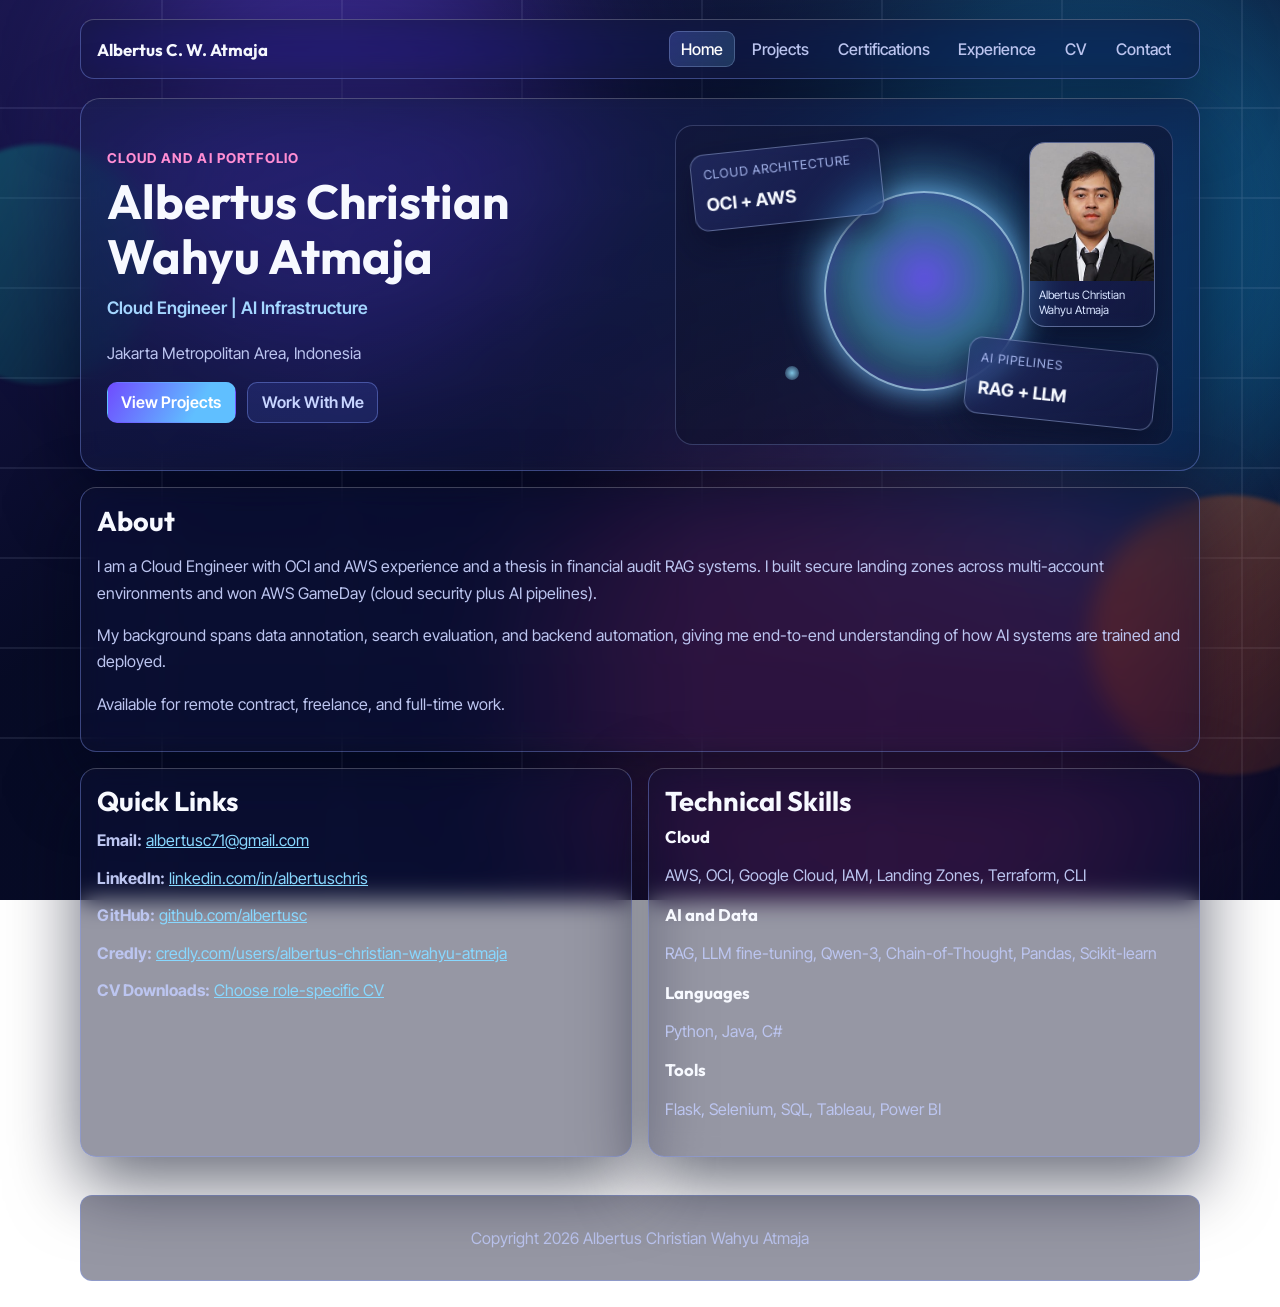
==== index.html @ 47d56a21 "Add files via upload" ====
<!doctype html>
<html lang="en">
<head>
  <meta charset="UTF-8">
  <meta name="viewport" content="width=device-width, initial-scale=1.0">
  <meta name="description" content="Albertus Christian Wahyu Atmaja portfolio: Cloud Engineer and AI Infrastructure specialist.">
  <title>Albertus Christian Wahyu Atmaja | Cloud Engineer | AI Infrastructure</title>
  <link rel="preconnect" href="https://fonts.googleapis.com">
  <link rel="preconnect" href="https://fonts.gstatic.com" crossorigin>
  <link href="https://fonts.googleapis.com/css2?family=Inter+Tight:wght@400;500;700&family=Outfit:wght@500;700&display=swap" rel="stylesheet">
  <link rel="stylesheet" href="styles.css">
</head>
<body class="home-page">
  <div class="bg-orb orb-1"></div>
  <div class="bg-orb orb-2"></div>
  <header class="site-header">
    <a class="brand" href="index.html">Albertus C. W. Atmaja</a>
    <button id="navToggle" class="nav-toggle" aria-label="Toggle navigation">Menu</button>
    <nav id="siteNav" class="site-nav">
      <a class="active" href="index.html">Home</a>
      <a href="projects.html">Projects</a>
      <a href="certifications.html">Certifications</a>
      <a href="experience.html">Experience</a>
      <a href="cv.html">CV</a>
      <a href="contact.html">Contact</a>
    </nav>
  </header>

  <main>
    <section class="hero reveal">
      <div class="hero-layout">
        <div>
          <p class="kicker">Cloud and AI Portfolio</p>
          <h1>Albertus Christian Wahyu Atmaja</h1>
          <p class="hero-subtitle">Cloud Engineer | AI Infrastructure</p>
          <p class="hero-location">Jakarta Metropolitan Area, Indonesia</p>
          <div class="hero-cta-row">
            <a class="btn btn-primary" href="projects.html">View Projects</a>
            <a class="btn btn-ghost" href="contact.html">Work With Me</a>
          </div>
        </div>

        <aside class="hero-visual" aria-label="Decorative technology visualization">
          <div class="holo-scene">
            <div class="holo-glow"></div>
            <div class="holo-ring"></div>
            <div class="glass-card card-main">
              <p class="card-label">Cloud Architecture</p>
              <p class="card-value">OCI + AWS</p>
            </div>
            <div class="glass-card card-side">
              <p class="card-label">AI Pipelines</p>
              <p class="card-value">RAG + LLM</p>
            </div>
            <div class="glass-dot dot-a"></div>
            <div class="glass-dot dot-b"></div>

            <figure class="profile-shot">
              <img src="00000068921.jpg" alt="Portrait of Albertus Christian Wahyu Atmaja">
              <figcaption>Albertus Christian Wahyu Atmaja</figcaption>
            </figure>
          </div>
        </aside>
      </div>
    </section>

    <section class="panel reveal">
      <h2>About</h2>
      <p>
        I am a Cloud Engineer with OCI and AWS experience and a thesis in financial audit RAG systems.
        I built secure landing zones across multi-account environments and won AWS GameDay
        (cloud security plus AI pipelines).
      </p>
      <p>
        My background spans data annotation, search evaluation, and backend automation, giving me end-to-end
        understanding of how AI systems are trained and deployed.
      </p>
      <p>
        Available for remote contract, freelance, and full-time work.
      </p>
    </section>

    <section class="grid-two">
      <article class="panel reveal">
        <h2>Quick Links</h2>
        <ul class="clean-list">
          <li><strong>Email:</strong> <a href="mailto:albertusc71@gmail.com">albertusc71@gmail.com</a></li>
          <li><strong>LinkedIn:</strong> <a href="https://linkedin.com/in/albertuschris" target="_blank" rel="noopener noreferrer">linkedin.com/in/albertuschris</a></li>
          <li><strong>GitHub:</strong> <a href="https://github.com/albertusc" target="_blank" rel="noopener noreferrer">github.com/albertusc</a></li>
          <li><strong>Credly:</strong> <a href="https://www.credly.com/users/albertus-christian-wahyu-atmaja" target="_blank" rel="noopener noreferrer">credly.com/users/albertus-christian-wahyu-atmaja</a></li>
          <li><strong>CV Downloads:</strong> <a href="cv.html">Choose role-specific CV</a></li>
        </ul>
      </article>

      <article class="panel reveal">
        <h2>Technical Skills</h2>
        <div class="skill-group">
          <h3>Cloud</h3>
          <p>AWS, OCI, Google Cloud, IAM, Landing Zones, Terraform, CLI</p>
        </div>
        <div class="skill-group">
          <h3>AI and Data</h3>
          <p>RAG, LLM fine-tuning, Qwen-3, Chain-of-Thought, Pandas, Scikit-learn</p>
        </div>
        <div class="skill-group">
          <h3>Languages</h3>
          <p>Python, Java, C#</p>
        </div>
        <div class="skill-group">
          <h3>Tools</h3>
          <p>Flask, Selenium, SQL, Tableau, Power BI</p>
        </div>
      </article>
    </section>
  </main>

  <footer class="site-footer">
    <p>Copyright 2026 Albertus Christian Wahyu Atmaja</p>
  </footer>

  <script src="script.js"></script>
</body>
</html>
---- styles.css ----
:root {
  --bg: #06071a;
  --panel: rgba(16, 20, 48, 0.44);
  --panel-strong: rgba(20, 24, 58, 0.58);
  --ink: #f7f9ff;
  --ink-soft: #bcc5f0;
  --accent: #67d1ff;
  --accent-2: #ff6ac1;
  --line: rgba(133, 157, 255, 0.4);
  --line-soft: rgba(255, 255, 255, 0.22);
  --shadow: 0 26px 70px rgba(2, 6, 28, 0.6);
}

* {
  box-sizing: border-box;
}

html,
body {
  margin: 0;
  padding: 0;
}

body {
  font-family: "Inter Tight", "Segoe UI", Tahoma, sans-serif;
  color: var(--ink);
  background:
    linear-gradient(145deg, rgba(111, 76, 255, 0.2), rgba(8, 13, 36, 0.04) 38%),
    radial-gradient(circle at 82% 18%, rgba(89, 189, 255, 0.18), transparent 45%),
    linear-gradient(130deg, #050817 0%, #0a0f2e 40%, #070923 100%);
  min-height: 100vh;
  overflow-x: hidden;
}

body.home-page {
  background-image:
    linear-gradient(145deg, rgba(111, 76, 255, 0.18), rgba(8, 13, 36, 0.08) 38%),
    radial-gradient(circle at 82% 18%, rgba(89, 189, 255, 0.18), transparent 45%),
    url("assets/modern-bg.svg"),
    linear-gradient(130deg, #050817 0%, #0a0f2e 40%, #070923 100%);
  background-size: auto, auto, cover, auto;
  background-attachment: fixed;
}

.bg-orb {
  position: fixed;
  pointer-events: none;
  z-index: -1;
  border-radius: 999px;
  filter: blur(2px);
}

.orb-1 {
  width: 240px;
  height: 240px;
  top: 16%;
  left: -80px;
  background: linear-gradient(120deg, rgba(13, 138, 134, 0.5), rgba(13, 138, 134, 0.08));
  animation: floatA 9s ease-in-out infinite;
}

.orb-2 {
  width: 280px;
  height: 280px;
  right: -90px;
  top: 55%;
  background: linear-gradient(140deg, rgba(217, 95, 31, 0.4), rgba(217, 95, 31, 0.1));
  animation: floatB 12s ease-in-out infinite;
}

.site-header {
  width: min(1120px, calc(100% - 2rem));
  margin: 1.2rem auto;
  padding: 0.7rem 1rem;
  border: 1px solid var(--line);
  border-top-color: var(--line-soft);
  border-radius: 14px;
  background: var(--panel-strong);
  backdrop-filter: blur(14px) saturate(150%);
  -webkit-backdrop-filter: blur(14px) saturate(150%);
  display: flex;
  align-items: center;
  justify-content: space-between;
  gap: 1rem;
  box-shadow: var(--shadow);
}

.brand {
  text-decoration: none;
  color: var(--ink);
  font-family: "Outfit", "Segoe UI", sans-serif;
  font-size: 1.05rem;
  font-weight: 700;
}

.site-nav {
  display: flex;
  gap: 0.3rem;
  flex-wrap: wrap;
}

.site-nav a {
  text-decoration: none;
  color: var(--ink-soft);
  padding: 0.48rem 0.75rem;
  border-radius: 9px;
  transition: 220ms ease;
  font-weight: 500;
}

.site-nav a:hover,
.site-nav a.active {
  background: linear-gradient(120deg, rgba(104, 126, 255, 0.28), rgba(116, 229, 255, 0.16));
  color: #ffffff;
  box-shadow: inset 0 0 0 1px rgba(181, 201, 255, 0.28);
}

.nav-toggle {
  display: none;
  border: 1px solid var(--line);
  border-radius: 8px;
  background: rgba(17, 22, 54, 0.8);
  padding: 0.45rem 0.7rem;
  color: #f5f7ff;
}

main {
  width: min(1120px, calc(100% - 2rem));
  margin: 0 auto 2.4rem;
  display: grid;
  gap: 1rem;
}

.hero {
  padding: clamp(1.4rem, 2vw, 2.4rem);
  border-radius: 20px;
  border: 1px solid var(--line);
  border-top-color: var(--line-soft);
  background:
    linear-gradient(160deg, rgba(25, 31, 74, 0.66), rgba(16, 20, 48, 0.5));
  backdrop-filter: blur(10px) saturate(140%);
  -webkit-backdrop-filter: blur(10px) saturate(140%);
  box-shadow: var(--shadow);
}

.hero.compact {
  padding-block: 1.2rem;
}

.kicker {
  margin: 0;
  color: #ff8ed3;
  font-size: 0.85rem;
  text-transform: uppercase;
  letter-spacing: 0.08em;
  font-weight: 700;
}

h1,
h2,
h3 {
  font-family: "Outfit", "Segoe UI", sans-serif;
  margin: 0 0 0.6rem;
  line-height: 1.15;
}

h1 {
  font-size: clamp(1.9rem, 4vw, 3rem);
  margin-top: 0.3rem;
}

h2 {
  font-size: clamp(1.2rem, 2.4vw, 1.7rem);
}

h3 {
  font-size: 1.05rem;
}

p,
li {
  color: var(--ink-soft);
  line-height: 1.65;
}

.hero-subtitle {
  margin-top: 0.2rem;
  font-size: 1.08rem;
  font-weight: 600;
  color: #a4d6ff;
}

.hero-location {
  margin-top: 0.2rem;
}

.hero-cta-row {
  display: flex;
  gap: 0.7rem;
  margin-top: 1rem;
  flex-wrap: wrap;
}

.btn {
  text-decoration: none;
  border-radius: 10px;
  padding: 0.58rem 0.85rem;
  font-weight: 600;
  border: 1px solid transparent;
  transition: 220ms ease;
}

.btn-primary {
  background: linear-gradient(120deg, #6f4cff, #60bfff 70%);
  color: #fff;
}

.btn-primary:hover {
  transform: translateY(-1px);
  box-shadow: 0 10px 28px rgba(111, 76, 255, 0.5);
}

.btn-ghost {
  border-color: var(--line);
  color: #c8d5ff;
  background: rgba(86, 120, 255, 0.14);
}

.panel {
  padding: 1.1rem 1rem;
  border: 1px solid var(--line);
  border-top-color: var(--line-soft);
  border-radius: 16px;
  background: var(--panel);
  backdrop-filter: blur(12px) saturate(145%);
  -webkit-backdrop-filter: blur(12px) saturate(145%);
  box-shadow: var(--shadow);
}

.hero-layout {
  display: grid;
  grid-template-columns: 1.05fr 0.95fr;
  gap: 1.1rem;
  align-items: center;
}

.hero-visual {
  min-height: 320px;
}

.holo-scene {
  position: relative;
  min-height: 320px;
  border-radius: 18px;
  border: 1px solid rgba(167, 186, 255, 0.24);
  background: linear-gradient(160deg, rgba(18, 23, 56, 0.68), rgba(13, 15, 38, 0.55));
  overflow: hidden;
}

.holo-glow {
  position: absolute;
  width: 280px;
  height: 280px;
  left: 50%;
  top: 48%;
  transform: translate(-50%, -50%);
  border-radius: 999px;
  background: radial-gradient(circle, rgba(112, 89, 255, 0.86) 0%, rgba(102, 224, 255, 0.4) 34%, rgba(102, 224, 255, 0) 70%);
  filter: blur(8px);
}

.holo-ring {
  position: absolute;
  width: 200px;
  height: 200px;
  left: 50%;
  top: 52%;
  transform: translate(-50%, -50%);
  border: 2px solid rgba(184, 224, 255, 0.68);
  border-radius: 999px;
  box-shadow: 0 0 26px rgba(122, 188, 255, 0.65), inset 0 0 20px rgba(112, 76, 255, 0.38);
}

.glass-card {
  position: absolute;
  width: 190px;
  border-radius: 14px;
  border: 1px solid rgba(193, 212, 255, 0.38);
  background: linear-gradient(140deg, rgba(39, 48, 104, 0.62), rgba(24, 30, 72, 0.35));
  box-shadow: 0 16px 30px rgba(10, 13, 39, 0.58);
  backdrop-filter: blur(10px) saturate(140%);
  -webkit-backdrop-filter: blur(10px) saturate(140%);
  padding: 0.65rem 0.75rem;
}

.card-main {
  left: 1rem;
  top: 1.3rem;
  transform: rotate(-6deg);
}

.card-side {
  right: 1rem;
  bottom: 1.4rem;
  transform: rotate(6deg);
}

.card-label {
  margin: 0;
  color: #a7b7ee;
  font-size: 0.78rem;
  text-transform: uppercase;
  letter-spacing: 0.08em;
}

.card-value {
  margin: 0.26rem 0 0;
  color: #f6f9ff;
  font-size: 1.1rem;
  font-weight: 700;
}

.glass-dot {
  position: absolute;
  border-radius: 999px;
  background: radial-gradient(circle, rgba(145, 225, 255, 0.86), rgba(145, 225, 255, 0.05));
}

.dot-a {
  width: 18px;
  height: 18px;
  right: 22%;
  top: 20%;
}

.dot-b {
  width: 14px;
  height: 14px;
  left: 22%;
  bottom: 20%;
}

.profile-shot {
  position: absolute;
  right: 1.1rem;
  top: 1rem;
  margin: 0;
  width: 126px;
  border-radius: 16px;
  border: 1px solid rgba(193, 212, 255, 0.38);
  background: linear-gradient(140deg, rgba(39, 48, 104, 0.62), rgba(24, 30, 72, 0.35));
  backdrop-filter: blur(8px) saturate(140%);
  -webkit-backdrop-filter: blur(8px) saturate(140%);
  box-shadow: 0 14px 26px rgba(10, 13, 39, 0.55);
  overflow: hidden;
  z-index: 2;
}

.profile-shot img {
  display: block;
  width: 100%;
  height: 138px;
  object-fit: cover;
}

.profile-shot figcaption {
  margin: 0;
  padding: 0.45rem 0.55rem;
  font-size: 0.72rem;
  line-height: 1.35;
  color: #d7e4ff;
}

.grid-two {
  display: grid;
  grid-template-columns: repeat(2, minmax(0, 1fr));
  gap: 1rem;
}

.clean-list {
  list-style: none;
  padding: 0;
  margin: 0;
}

.clean-list li {
  margin-bottom: 0.7rem;
}

.skill-group + .skill-group {
  margin-top: 0.8rem;
}

.cert-list {
  margin: 0;
  padding-left: 1rem;
}

.cert-list li {
  margin-bottom: 0.35rem;
}

.oci-panel {
  grid-column: 1 / -1;
}

.section-intro {
  margin-bottom: 0.9rem;
}

.oci-gallery {
  display: grid;
  grid-template-columns: repeat(3, minmax(0, 1fr));
  gap: 0.9rem;
}

.cert-image-card {
  text-decoration: none;
  color: inherit;
  border: 1px solid var(--line);
  border-top-color: var(--line-soft);
  border-radius: 14px;
  padding: 0.55rem;
  background: rgba(20, 26, 62, 0.66);
  backdrop-filter: blur(10px) saturate(145%);
  -webkit-backdrop-filter: blur(10px) saturate(145%);
  display: grid;
  gap: 0.55rem;
  transition: transform 220ms ease, box-shadow 220ms ease, border-color 220ms ease;
}

.cert-image-card:hover {
  transform: translateY(-3px);
  border-color: rgba(131, 190, 255, 0.55);
  box-shadow: 0 14px 32px rgba(83, 77, 214, 0.35);
}

.cert-image {
  width: 100%;
  aspect-ratio: 4 / 3;
  object-fit: cover;
  border-radius: 10px;
  border: 1px solid rgba(133, 181, 255, 0.33);
}

.cert-meta {
  display: block;
  color: var(--ink);
  font-weight: 600;
  line-height: 1.35;
  font-size: 0.92rem;
}

.timeline {
  display: grid;
  gap: 1rem;
}

.cv-grid {
  display: grid;
  grid-template-columns: repeat(2, minmax(0, 1fr));
  gap: 1rem;
}

.cv-card {
  display: grid;
  gap: 0.7rem;
}

.file-note {
  margin: 0;
  color: #c7a8ff;
  font-size: 0.9rem;
}

.project-card .meta,
.meta {
  margin-top: -0.15rem;
  color: #ffa6db;
  font-weight: 700;
  font-size: 0.93rem;
}

.contact-card .note {
  font-size: 0.9rem;
  color: #c7a8ff;
  margin-top: 0.7rem;
}

a {
  color: #88d8ff;
}

a:hover {
  color: #d2e8ff;
}

.site-footer {
  width: min(1120px, calc(100% - 2rem));
  margin: 0 auto 1.6rem;
  border: 1px solid var(--line);
  border-radius: 12px;
  background: var(--panel);
  text-align: center;
  padding: 0.8rem;
}

.reveal {
  opacity: 0;
  transform: translateY(16px);
  animation: revealUp 620ms ease forwards;
}

.reveal:nth-of-type(2) {
  animation-delay: 120ms;
}

.reveal:nth-of-type(3) {
  animation-delay: 210ms;
}

.reveal:nth-of-type(4) {
  animation-delay: 300ms;
}

@media (max-width: 860px) {
  .hero-layout {
    grid-template-columns: 1fr;
  }

  .hero-visual,
  .holo-scene {
    min-height: 250px;
  }

  .glass-card {
    width: 170px;
  }

  .profile-shot {
    width: 106px;
    right: 0.7rem;
    top: 0.7rem;
  }

  .profile-shot img {
    height: 112px;
  }

  .grid-two {
    grid-template-columns: 1fr;
  }

  .cv-grid {
    grid-template-columns: 1fr;
  }

  .oci-gallery {
    grid-template-columns: 1fr;
  }

  .site-header {
    position: sticky;
    top: 0.6rem;
    z-index: 20;
  }

  .nav-toggle {
    display: inline-block;
  }

  .site-nav {
    position: absolute;
    right: 1rem;
    top: calc(100% + 0.5rem);
    flex-direction: column;
    background: rgba(16, 20, 52, 0.95);
    border-radius: 10px;
    border: 1px solid var(--line);
    padding: 0.4rem;
    min-width: 170px;
    box-shadow: var(--shadow);
    opacity: 0;
    pointer-events: none;
    transform: translateY(-8px);
    transition: 180ms ease;
  }

  .site-nav.open {
    opacity: 1;
    pointer-events: auto;
    transform: translateY(0);
  }
}

@media (min-width: 861px) {
  .site-nav {
    opacity: 1 !important;
    pointer-events: auto !important;
    transform: none !important;
  }
}

@media (min-width: 861px) and (max-width: 1100px) {
  .oci-gallery {
    grid-template-columns: repeat(2, minmax(0, 1fr));
  }
}

@keyframes revealUp {
  to {
    opacity: 1;
    transform: translateY(0);
  }
}

@keyframes floatA {
  0%,
  100% {
    transform: translateY(0) rotate(0deg);
  }
  50% {
    transform: translateY(-14px) rotate(6deg);
  }
}

@keyframes floatB {
  0%,
  100% {
    transform: translateY(0) rotate(0deg);
  }
  50% {
    transform: translateY(10px) rotate(-8deg);
  }
}
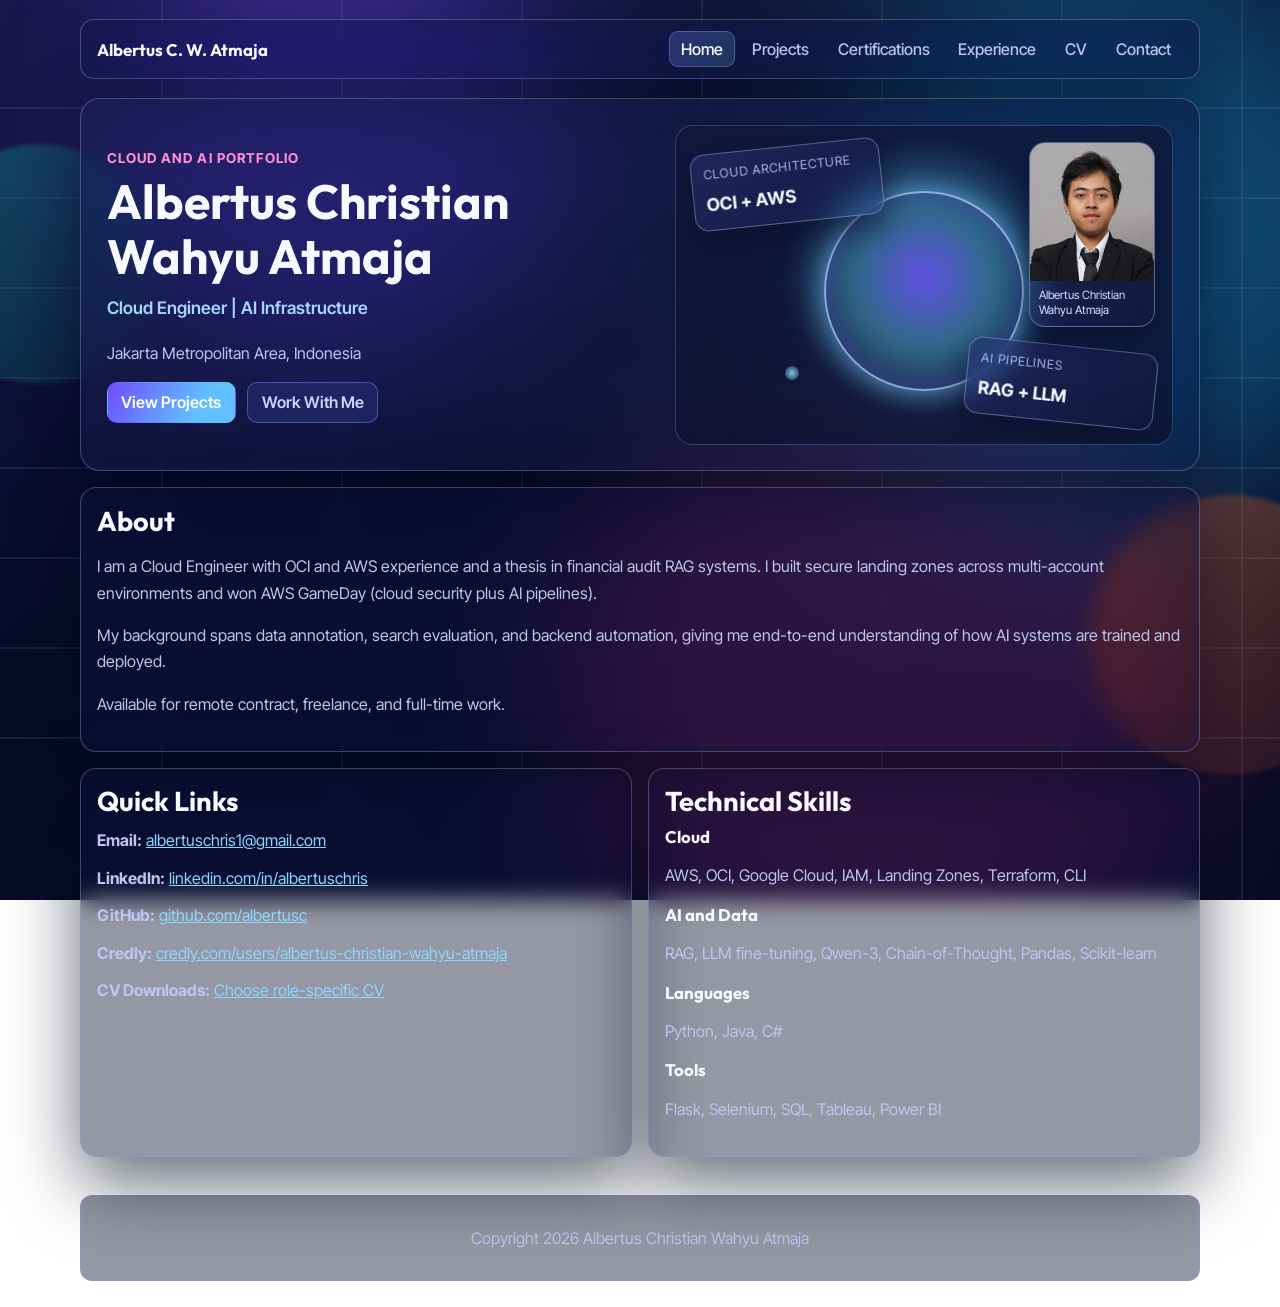
==== commit 510fe92c: "Add files via upload" ====
--- a/index.html
+++ b/index.html
@@ -56,7 +56,7 @@
             <div class="glass-dot dot-b"></div>
 
             <figure class="profile-shot">
-              <img src="00000068921.jpg" alt="Portrait of Albertus Christian Wahyu Atmaja">
+              <img src="assets/Images/00000068921.jpg" alt="Portrait of Albertus Christian Wahyu Atmaja">
               <figcaption>Albertus Christian Wahyu Atmaja</figcaption>
             </figure>
           </div>
@@ -84,7 +84,7 @@
       <article class="panel reveal">
         <h2>Quick Links</h2>
         <ul class="clean-list">
-          <li><strong>Email:</strong> <a href="mailto:albertusc71@gmail.com">albertusc71@gmail.com</a></li>
+          <li><strong>Email:</strong> <a href="mailto:albertuschris1@gmail.com">albertuschris1@gmail.com</a></li>
           <li><strong>LinkedIn:</strong> <a href="https://linkedin.com/in/albertuschris" target="_blank" rel="noopener noreferrer">linkedin.com/in/albertuschris</a></li>
           <li><strong>GitHub:</strong> <a href="https://github.com/albertusc" target="_blank" rel="noopener noreferrer">github.com/albertusc</a></li>
           <li><strong>Credly:</strong> <a href="https://www.credly.com/users/albertus-christian-wahyu-atmaja" target="_blank" rel="noopener noreferrer">credly.com/users/albertus-christian-wahyu-atmaja</a></li>
